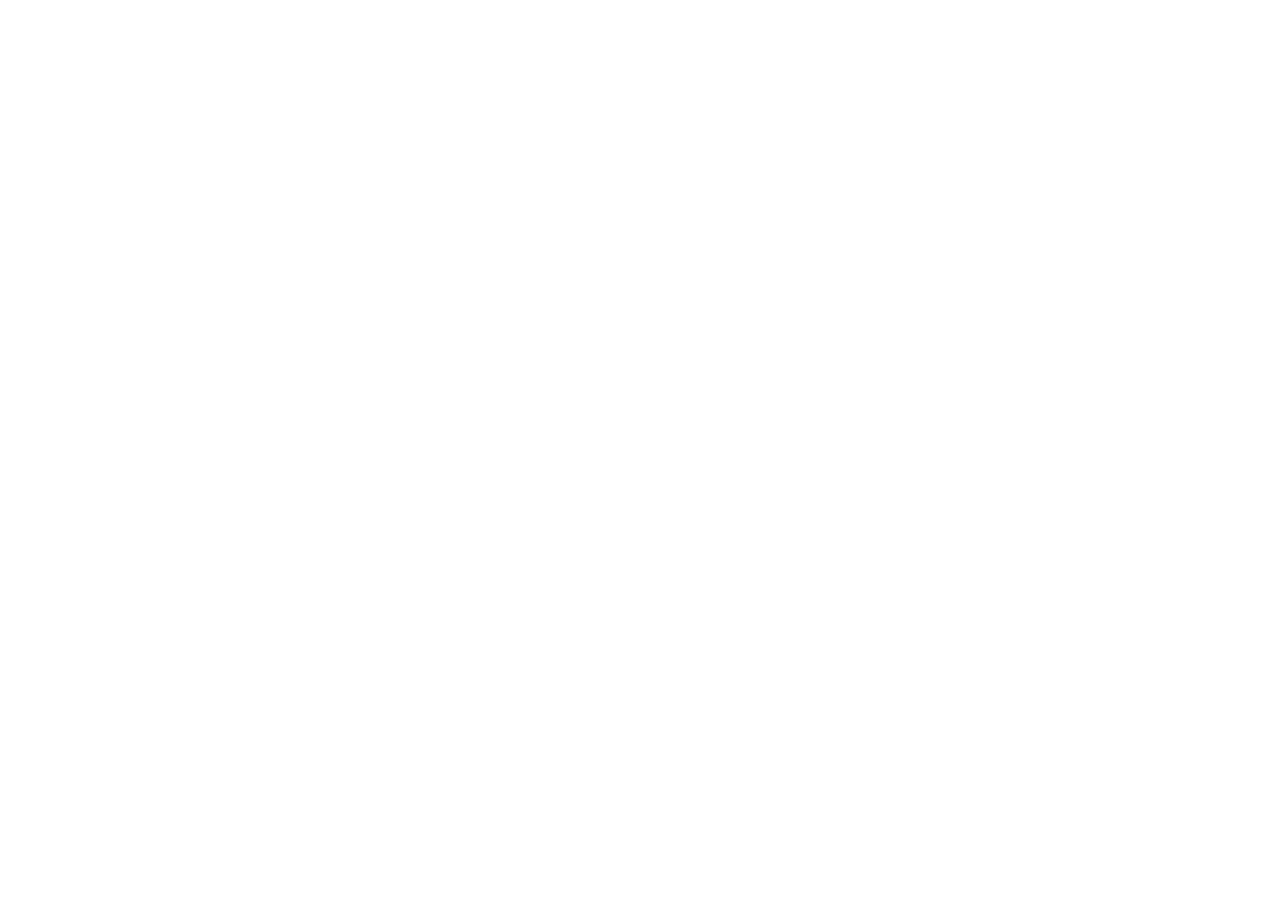
==== 5.2 Frisörsalon/index.html @ 0c32e0de "Correct directory numer" ====
<!DOCTYPE html>
<html lang="de">
<head>
    <meta charset="UTF-8">
    <meta http-equiv="X-UA-Compatible" content="IE=edge">
    <meta name="viewport" content="width=device-width, initial-scale=1">

    <title>Frisörsalon XXX</title>

    <link rel="stylesheet" type="text/css" href="assets/css/bootstrap.min.css">
    <link

</head>
<body>

<!-- Bootstrap JavaScript -->
<script src="https://ajax.googleapis.com/ajax/libs/jquery/1.11.2/jquery.min.js"></script>
<script src="assets/js/bootstrap.min.js"></script>



</body>
</html>
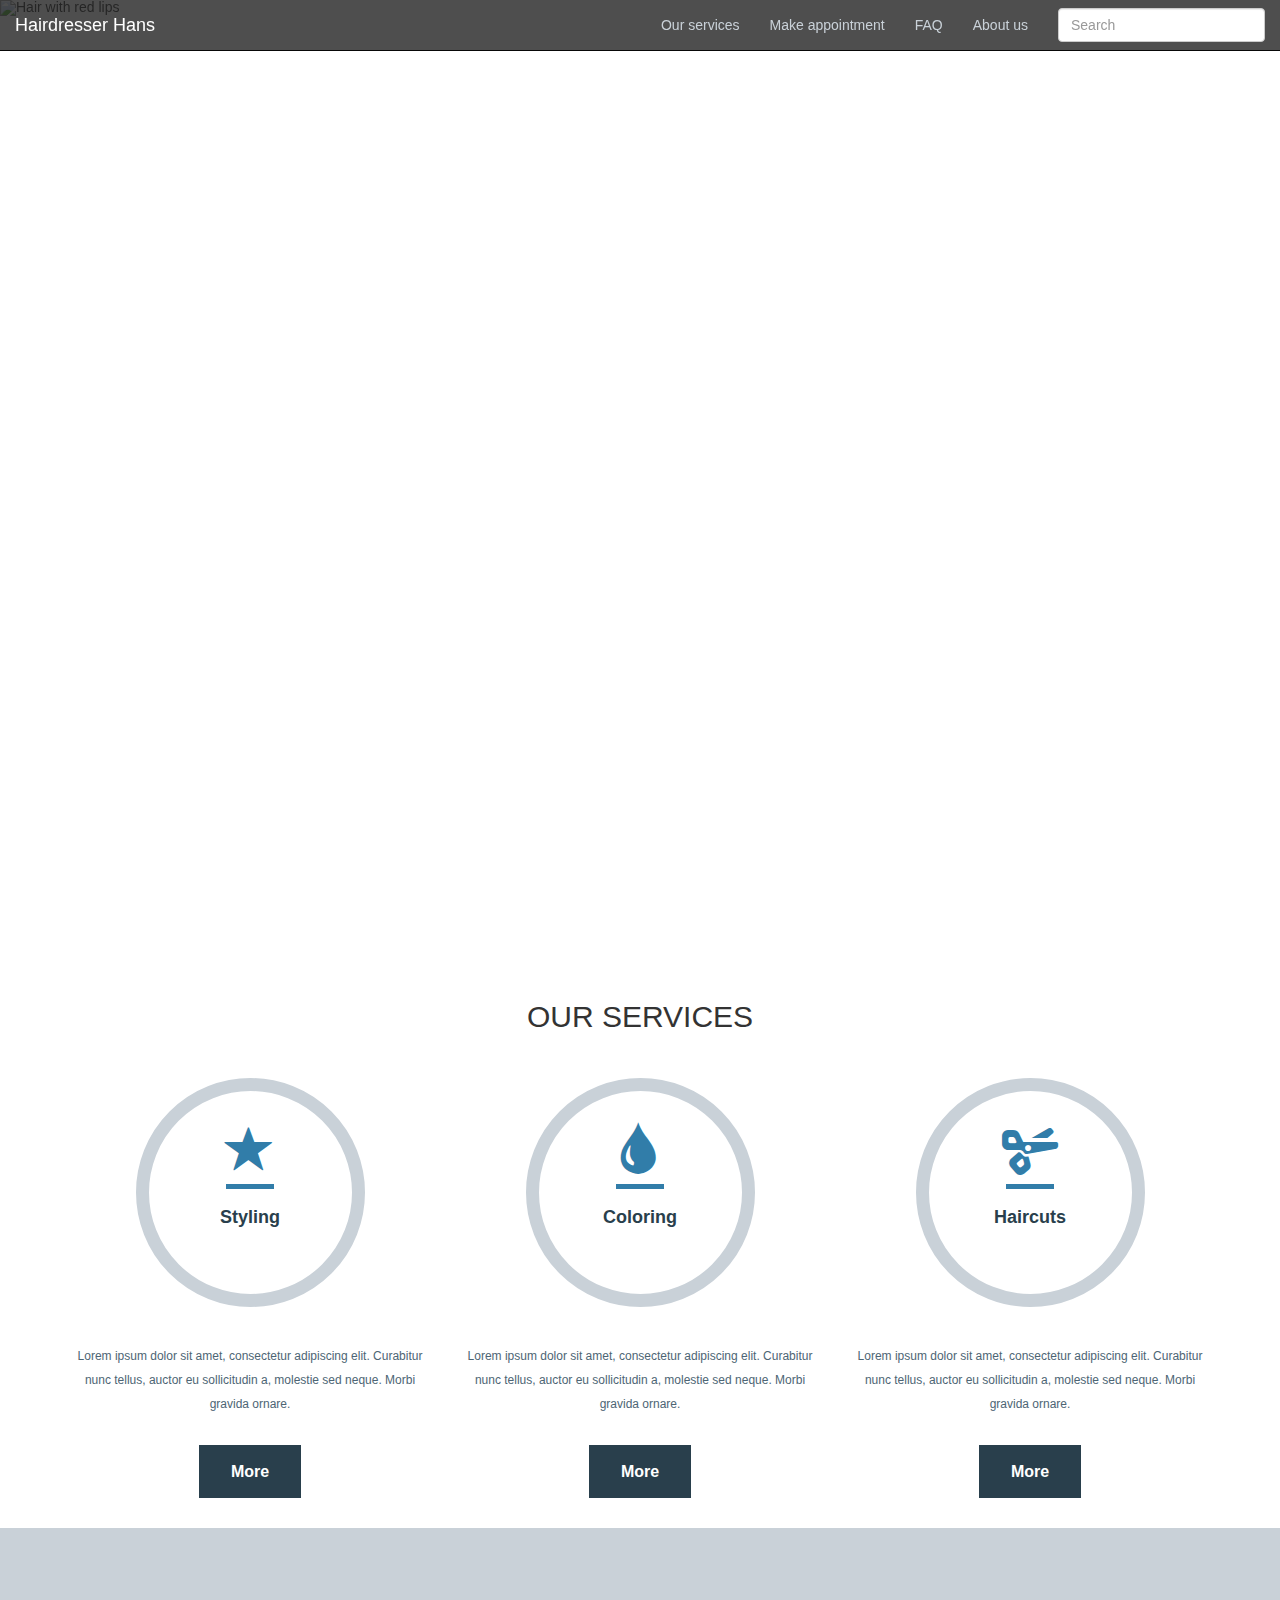
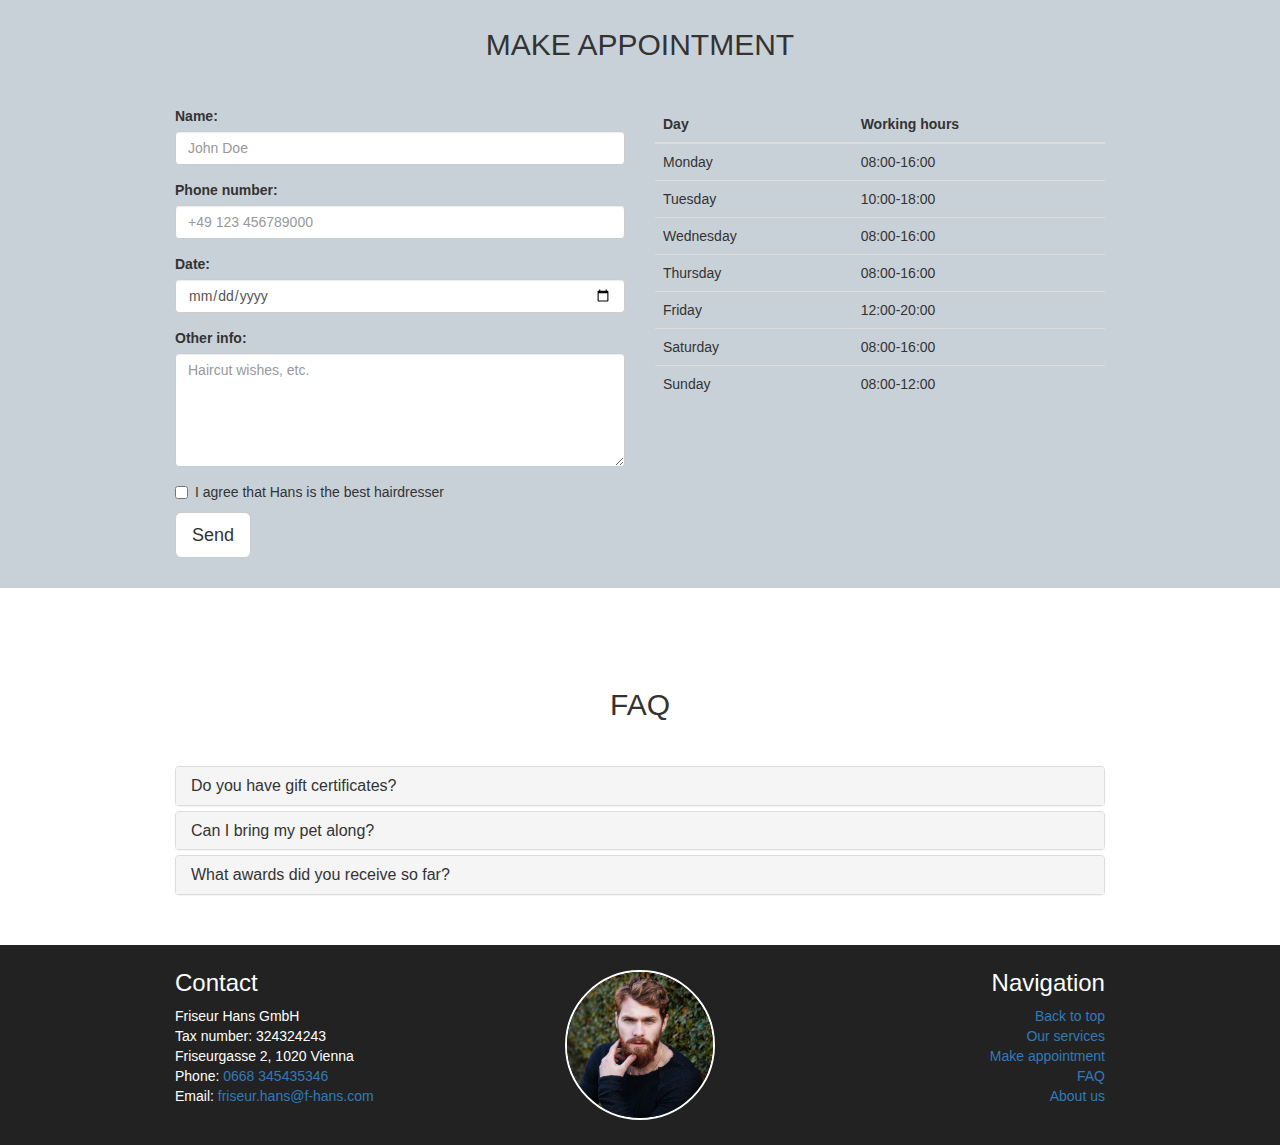
==== commit 2223f125: "Add homework 5.2 Frisörsalon" ====
--- a/5.2 Frisörsalon/index.html
+++ b/5.2 Frisörsalon/index.html
@@ -5,19 +5,385 @@
     <meta http-equiv="X-UA-Compatible" content="IE=edge">
     <meta name="viewport" content="width=device-width, initial-scale=1">
 
-    <title>Frisörsalon XXX</title>
-
-    <link rel="stylesheet" type="text/css" href="assets/css/bootstrap.min.css">
-    <link
+    <title>Hairdresser Hans</title>
+
+    <link href="https://maxcdn.bootstrapcdn.com/bootstrap/3.3.7/css/bootstrap.min.css" rel="stylesheet" integrity="sha384-BVYiiSIFeK1dGmJRAkycuHAHRg32OmUcww7on3RYdg4Va+PmSTsz/K68vbdEjh4u" crossorigin="anonymous">
+    <link href="assets/css/style.css" rel="stylesheet" type="text/css">
+    <link href="assets/css/scolling-nav.css" rel="stylesheet" type="text/css">
+
 
 </head>
-<body>
-
-<!-- Bootstrap JavaScript -->
-<script src="https://ajax.googleapis.com/ajax/libs/jquery/1.11.2/jquery.min.js"></script>
-<script src="assets/js/bootstrap.min.js"></script>
-
-
+<body id="page-top" data-spy="scroll" data-target=".navbar-fixed-top">
+
+    <header>
+
+    <!-- Navigation -->
+      <nav class="navbar navbar-inverse navbar-fixed-top">
+        <div class="container-fluid">
+          <div class="navbar-header">
+            <button type="button" class="navbar-toggle" data-toggle="collapse" data-target="#myNavbar">
+              <span class="icon-bar"></span>
+              <span class="icon-bar"></span>
+              <span class="icon-bar"></span>
+            </button>
+            <a class="navbar-brand page-scroll" href="#page-top">Hairdresser Hans</a>
+          </div>
+          <div class="collapse navbar-collapse" id="myNavbar">
+            <form class="navbar-form navbar-right">
+              <div class="form-group">
+                <input type="text" class="form-control" placeholder="Search">
+              </div>
+            </form>
+            <ul class="nav navbar-nav navbar-right">
+              <li><a href="#services" class="page-scroll">Our services</a></li>
+              <li><a href="#appointment" class="page-scroll">Make appointment</a></li>
+              <li><a href="#faq" class="page-scroll">FAQ</a></li>
+              <li><a href="#about" class="page-scroll" data-toggle="modal" data-target="#myModal">About us</a></li>
+            </ul>
+          </div>
+        </div>
+      </nav>
+
+    <!-- Hero Carousel -->
+        <div id="myCarousel" class="carousel slide" data-ride="carousel">
+          <!-- Indicators -->
+          <ol class="carousel-indicators">
+            <li data-target="#myCarousel" data-slide-to="0" class="active"></li>
+            <li data-target="#myCarousel" data-slide-to="1"></li>
+            <li data-target="#myCarousel" data-slide-to="2"></li>
+          </ol>
+
+          <!-- Wrapper for slides -->
+          <div class="carousel-inner">
+            <div class="item active">
+              <img src="assets/img/hero1.jpg" alt="Hair with red lips">
+            </div>
+
+            <div class="item">
+              <img src="assets/img/hero2.jpg" alt="Wet Hair in motion">
+            </div>
+
+            <div class="item">
+              <img src="assets/img/hero3.jpg" alt="Woman with bun">
+            </div>
+          </div>
+        </div>
+
+    </header>
+
+    <!-- Services -->
+    <section id="services">
+        <div class="section_heading">
+            <h2>Our Services</h2>
+        </div>
+        <div class="container">
+            <div class="row">
+                <div class="col-md-4 col-sm-6">
+                    <div class="serviceBox">
+                        <div class="service-icon">
+                            <span><icon class="glyphicon glyphicon-star"></icon></span>
+                            <h3>Styling</h3>
+                        </div>
+                        <div class="service-content">
+                            <p>Lorem ipsum dolor sit amet, consectetur adipiscing elit. Curabitur nunc tellus, auctor eu sollicitudin a, molestie sed neque. Morbi gravida ornare. </p>
+                            <a class="read" href="#" data-toggle="modal" data-target="#myModalstyling">more</a>
+                        </div>
+                    </div>
+                </div>
+                <div class="col-md-4 col-sm-6">
+                    <div class="serviceBox">
+                        <div class="service-icon">
+                            <span><icon class="glyphicon glyphicon-tint"></icon></span>
+                            <h3>Coloring</h3>
+                        </div>
+                        <div class="service-content">
+                            <p>Lorem ipsum dolor sit amet, consectetur adipiscing elit. Curabitur nunc tellus, auctor eu sollicitudin a, molestie sed neque. Morbi gravida ornare. </p>
+                            <a class="read" href="#" data-toggle="modal" data-target="#myModalcolor">more</a>
+                        </div>
+                    </div>
+                </div>
+                <div class="col-md-4 col-sm-6">
+                    <div class="serviceBox">
+                        <div class="service-icon">
+                            <span><icon class="glyphicon glyphicon-scissors"></icon></span>
+                            <h3>Haircuts</h3>
+                        </div>
+                        <div class="service-content">
+                            <p>Lorem ipsum dolor sit amet, consectetur adipiscing elit. Curabitur nunc tellus, auctor eu sollicitudin a, molestie sed neque. Morbi gravida ornare. </p>
+                            <a class="read" href="#" data-toggle="modal" data-target="#myModalhaircuts">more</a>
+                        </div>
+                    </div>
+                </div>
+            </div>
+        </div>
+    </section>
+
+    <!-- Appointment -->
+    <section id="appointment">
+        <div class="section_heading">
+            <h2>Make appointment</h2>
+        </div>
+
+        <div class="container">
+            <div class="row">
+
+                <!-- Input Form -->
+                <div class="col-md-6">
+                    <form>
+                      <div class="form-group">
+                          <label for="name">Name:</label>
+                          <input type="text" class="form-control" id="name" placeholder="John Doe">
+                      </div>
+                      <div class="form-group">
+                          <label for="tel">Phone number:</label>
+                          <input type="tel" class="form-control" id="tel" placeholder="+49 123 456789000">
+                      </div>
+                      <div class="form-group">
+                          <label for="date">Date:</label>
+                          <input type="date" class="form-control" id="date">
+                      </div>
+                      <div class="form-group">
+                          <label for="info">Other info:</label>
+                          <textarea class="form-control" rows="5" id="info" placeholder="Haircut wishes, etc."></textarea>
+                      </div>
+                      <div class="checkbox">
+                          <label><input type="checkbox" value="">I agree that Hans is the best hairdresser</label>
+                      </div>
+                      <button type="submit" class="btn btn-default btn-lg">Send</button>
+                    </form>
+                </div>
+
+                <!-- Working Hours -->
+                <div class="col-md-6">
+                    <table>
+                        <table class="table table-hover">
+                        <thead>
+                          <tr>
+                            <th>Day</th>
+                            <th>Working hours</th>
+                          </tr>
+                        </thead>
+                        <tbody>
+                          <tr>
+                            <td>Monday</td>
+                            <td>08:00-16:00</td>
+                          </tr>
+                          <tr>
+                            <td>Tuesday</td>
+                            <td>10:00-18:00</td>
+                          </tr>
+                          <tr>
+                            <td>Wednesday</td>
+                            <td>08:00-16:00</td>
+                          </tr>
+                          <tr>
+                            <td>Thursday</td>
+                            <td>08:00-16:00</td>
+                          </tr>
+                          <tr>
+                            <td>Friday</td>
+                            <td>12:00-20:00</td>
+                          </tr>
+                          <tr>
+                            <td>Saturday</td>
+                            <td>08:00-16:00</td>
+                          </tr>
+                          <tr>
+                            <td>Sunday</td>
+                            <td>08:00-12:00</td>
+                          </tr>
+                        </tbody>
+                      </table>
+                    </table>
+                </div>
+            </div>
+        </div>
+    </section>
+
+    <!-- FAQ -->
+    <section id="faq">
+        <div class="section_heading">
+            <h2>FAQ</h2>
+        </div>
+        <div class="container">
+            <div class="panel-group" id="accordion">
+                <div class="panel panel-default">
+                  <div class="panel-heading">
+                    <h4 class="panel-title">
+                      <a data-toggle="collapse" data-parent="#accordion" href="#collapse1">Do you have gift certificates?</a>
+                    </h4>
+                  </div>
+                  <div id="collapse1" class="panel-collapse collapse">
+                    <div class="panel-body">
+                        <p>Gift certificates are available for purchase in the salon or over the phone. If you purchase a gift certificate over the phone, we can either mail it to your lucky recipient or simply keep it in our files. Gift certificates are not redeemable for cash or refundable.</p>
+                        <button type="button" class="btn btn-primary btn-sm"><a href="tel:+0668345435346">Call now!</a></button>
+                    </div>
+                  </div>
+                </div>
+                <div class="panel panel-default">
+                  <div class="panel-heading">
+                    <h4 class="panel-title">
+                      <a data-toggle="collapse" data-parent="#accordion" href="#collapse2">Can I bring my pet along?</a>
+                    </h4>
+                  </div>
+                  <div id="collapse2" class="panel-collapse collapse">
+                    <div class="panel-body">Lorem ipsum dolor sit amet, consectetur adipisicing elit,
+                    sed do eiusmod tempor incididunt ut labore et dolore magna aliqua. Ut enim ad minim veniam,
+                    quis nostrud exercitation ullamco laboris nisi ut aliquip ex ea commodo consequat.</div>
+                  </div>
+                </div>
+                <div class="panel panel-default">
+                  <div class="panel-heading">
+                    <h4 class="panel-title">
+                      <a data-toggle="collapse" data-parent="#accordion" href="#collapse3">What awards did you receive so far?</a>
+                    </h4>
+                  </div>
+                  <div id="collapse3" class="panel-collapse collapse">
+                    <div class="panel-body">Lorem ipsum dolor sit amet, consectetur adipisicing elit,
+                    sed do eiusmod tempor incididunt ut labore et dolore magna aliqua. Ut enim ad minim veniam,
+                    quis nostrud exercitation ullamco laboris nisi ut aliquip ex ea commodo consequat.</div>
+                  </div>
+                </div>
+              </div>
+            </div>
+        </div>
+    </section>
+
+
+    <!-- Modals -->
+
+    <!-- About -->
+    <div id="myModal" class="modal fade" role="dialog">
+      <div class="modal-dialog">
+
+        <!-- Modal content-->
+        <div class="modal-content">
+          <div class="modal-header">
+            <button type="button" class="close" data-dismiss="modal">&times;</button>
+            <h4 class="modal-title">About us</h4>
+          </div>
+          <div class="modal-body">
+              <p>At Hans Hairsalon we are passionate about meeting the unique need of our clients and creating a style that highlights their natural beauty. We create a perfect style by listening to our clients' desires wether they are a business professional or someone who wants to sport the trendiest styles.</p>
+              <p>We pride ourselves in keeping up with our education and therefore, we always bring a fresh perspective to our work. Our atmosphere is comfortable and professional...a taste of Vienna and Austria.</p>
+              <img class="img-responsive" src="assets/img/about.jpeg" alt="about">
+          </div>
+          <div class="modal-footer">
+            <button type="button" class="btn btn-default" data-dismiss="modal">Close</button>
+          </div>
+        </div>
+
+      </div>
+    </div>
+
+    <!-- Styling -->
+    <div id="myModalstyling" class="modal fade" role="dialog">
+      <div class="modal-dialog">
+
+        <!-- Modal content-->
+        <div class="modal-content">
+          <div class="modal-header">
+            <button type="button" class="close" data-dismiss="modal">&times;</button>
+            <h4 class="modal-title">Styling</h4>
+          </div>
+          <div class="modal-body">
+              <p>At Hans Hairsalon we are passionate about meeting the unique need of our clients and creating a style that highlights their natural beauty. We create a perfect style by listening to our clients' desires wether they are a business professional or someone who wants to sport the trendiest styles.</p>
+              <p>We pride ourselves in keeping up with our education and therefore, we always bring a fresh perspective to our work. Our atmosphere is comfortable and professional...a taste of Vienna and Austria.</p>
+          </div>
+          <div class="modal-footer">
+            <button type="button" class="btn btn-default" data-dismiss="modal">Close</button>
+          </div>
+        </div>
+
+      </div>
+    </div>
+
+    <!-- Color -->
+    <div id="myModalcolor" class="modal fade" role="dialog">
+      <div class="modal-dialog">
+
+        <!-- Modal content-->
+        <div class="modal-content">
+          <div class="modal-header">
+            <button type="button" class="close" data-dismiss="modal">&times;</button>
+            <h4 class="modal-title">Color</h4>
+          </div>
+          <div class="modal-body">
+              <p>At Hans Hairsalon we are passionate about meeting the unique need of our clients and creating a style that highlights their natural beauty. We create a perfect style by listening to our clients' desires wether they are a business professional or someone who wants to sport the trendiest styles.</p>
+              <p>We pride ourselves in keeping up with our education and therefore, we always bring a fresh perspective to our work. Our atmosphere is comfortable and professional...a taste of Vienna and Austria.</p>
+          </div>
+          <div class="modal-footer">
+            <button type="button" class="btn btn-default" data-dismiss="modal">Close</button>
+          </div>
+        </div>
+
+      </div>
+    </div>
+
+    <!-- Haircuts -->
+    <div id="myModalhaircuts" class="modal fade" role="dialog">
+      <div class="modal-dialog">
+
+        <!-- Modal content-->
+        <div class="modal-content">
+          <div class="modal-header">
+            <button type="button" class="close" data-dismiss="modal">&times;</button>
+            <h4 class="modal-title">Haircuts</h4>
+          </div>
+          <div class="modal-body">
+              <p>At Hans Hairsalon we are passionate about meeting the unique need of our clients and creating a style that highlights their natural beauty. We create a perfect style by listening to our clients' desires wether they are a business professional or someone who wants to sport the trendiest styles.</p>
+              <p>We pride ourselves in keeping up with our education and therefore, we always bring a fresh perspective to our work. Our atmosphere is comfortable and professional...a taste of Vienna and Austria.</p>
+          </div>
+          <div class="modal-footer">
+            <button type="button" class="btn btn-default" data-dismiss="modal">Close</button>
+          </div>
+        </div>
+
+      </div>
+    </div>
+
+    <!-- Footer -->
+    <footer id="footer">
+        <div class="container">
+            <div class="row">
+                <div class="col-md-4 col-sm-4 col-xs-12">
+                    <!-- Contact -->
+                    <div class="contact">
+                        <h3>Contact</h3>
+                        <ul>
+                            <li>Friseur Hans GmbH</li>
+                            <li>Tax number: 324324243</li>
+                            <li>Friseurgasse 2, 1020 Vienna</li>
+                            <li>Phone: <a href="tel:0668345435346">0668 345435346</a></li>
+                            <li>Email: <a href="mailto:friseur.hans@f-hans.com">friseur.hans@f-hans.com</a></li>
+                        </ul>
+                    </div>
+                </div>
+                <div class="col-md-4 col-sm-4 col-xs-12">
+                    <img src="assets/img/hans.jpeg" class="img-circle img-responsive" alt="Hans">
+                </div>
+                <div class="col-md-4 col-sm-4 col-xs-12">
+                    <nav id="nav-footer">
+                        <h3>Navigation</h3>
+                        <ul>
+                            <li><a href="#page-top" class="page-scroll">Back to top</a></li>
+                            <li><a href="#services" class="page-scroll">Our services</a></li>
+                            <li><a href="#appointment" class="page-scroll">Make appointment</a></li>
+                            <li><a href="#faq" class="page-scroll">FAQ</a></li>
+                            <li><a href="#about" class="page-scroll" data-toggle="modal" data-target="#myModal">About us</a></li>
+                        </ul>
+                    </nav>
+                </div>
+            </div>
+        </div>
+    </footer>
+
+    <!-- Bootstrap JavaScript -->
+    <script src="https://ajax.googleapis.com/ajax/libs/jquery/1.11.2/jquery.min.js"></script>
+    <script src="https://maxcdn.bootstrapcdn.com/bootstrap/3.3.7/js/bootstrap.min.js" integrity="sha384-Tc5IQib027qvyjSMfHjOMaLkfuWVxZxUPnCJA7l2mCWNIpG9mGCD8wGNIcPD7Txa" crossorigin="anonymous"></script>
+
+    <!-- Scrolling Nav -->
+    <script src="assets/js/scrolling-nav.js"></script>
+    <script src="assets/js/jquery.easing.min.js"></script>
 
 </body>
 </html>--- a/5.2 Frisörsalon/assets/css/style.css
+++ b/5.2 Frisörsalon/assets/css/style.css
@@ -0,0 +1,210 @@
+/* Basic Styles */
+
+/* Buttons */
+
+button a {
+    text-decoration: none;
+    color: #fff;
+}
+
+button a:hover {
+    text-decoration: none;
+    color: #fff;
+}
+
+/* Section Heading */
+
+.section_heading {
+    margin: 0px auto 45px;
+}
+
+.section_heading > h2 {
+    text-align: center;
+    text-transform: uppercase;
+}
+
+/* Links */
+
+a:focus {
+    outline: none;
+}
+
+/* Modals */
+
+.modal-body p {
+    text-align: justify;
+}
+
+/* HEADER SECTION */
+
+/* Navigation */
+
+.navbar-inverse {
+    background-color: rgba(34, 34, 34, 0.8);
+}
+
+.navbar-inverse .navbar-nav>li>a {
+    color: #c9d1d8;
+}
+
+.navbar-brand {
+    color: #c9d1d8;
+}
+
+/* Carousel */
+
+.carousel-inner {
+    height: 100vh;
+}
+
+.carousel-inner img {
+
+}
+
+
+/* SERVICE SECTION */
+
+#services {
+    padding: 80px 0 30px;
+}
+
+/* Service Boxes */
+.serviceBox{
+    text-align: center;
+}
+.serviceBox .service-icon{
+    width: 229px;
+    height: 229px;
+    border-radius: 50%;
+    background: transparent;
+    border: 13px solid #c9d1d8;
+    margin: 0 auto 37px;
+    padding: 35px 0 0;
+    transition: all 0.25s ease 0s;
+}
+.serviceBox:hover .service-icon{
+    background:#293f4c;
+}
+.serviceBox .service-icon span{
+    border-bottom: 5px solid #317da9;
+    color: #317da9;
+    display: inline-block;
+    font: bold 48px/54px "Arial Black";
+    margin-bottom: 16px;
+    transition: all 0.25s ease 0s;
+}
+.serviceBox:hover .service-icon span{
+    color: #fff;
+    border-bottom: 5px solid #fff;
+}
+.serviceBox .service-icon h3{
+    color: #293f4c;
+    display: block;
+    font: bold 18px/24px "Arial";
+    margin-top: 0;
+    text-transform: capitalize;
+    transition: all 0.25s ease 0s;
+}
+.serviceBox:hover .service-icon h3{
+    color: #fff;
+}
+.serviceBox .service-content p {
+    color: #4d6574;
+    font: 12px/24px "Arial";
+    margin-bottom: 29px;
+}
+.serviceBox .read {
+    background: #293f4c;
+    color: #fff;
+    display: inline-block;
+    font: bold 16px/53px "Arial";
+    padding: 0 32px;
+    text-transform: capitalize;
+    transition: all 0.25s ease 0s;
+}
+.serviceBox:hover .read{
+    background: #327fab;
+    text-decoration: none;
+}
+@media screen and (max-width: 990px){
+    .serviceBox{
+        margin-bottom: 30px;
+    }
+}
+
+/* APPOINTMENT SECTION */
+
+#appointment {
+    padding: 80px 0 30px;
+    background-color: #c9d1d8;
+}
+
+#appointment .container {
+    width: 75%;
+}
+
+
+/* FAQ SECTION */
+
+#faq {
+    padding: 80px 0 30px;
+}
+
+#faq > .container {
+    width: 75%;
+}
+
+/* FOOTER */
+
+#footer {
+    background-color: rgb(34, 34, 34);
+    color: #fff;
+    padding: 25px 0 25px;;
+}
+
+#footer div.container {
+    width: 75%;
+}
+
+#footer h3 {
+    margin-top: 0;
+}
+
+#footer img {
+    max-width: 150px;
+    margin: auto;
+    border: 2px solid #fff;
+}
+
+#footer ul {
+    padding: 0;
+}
+
+#footer li {
+    list-style: none;
+    text-align: left;
+}
+
+#footer li a {
+    text-decoration: none;
+}
+
+#footer nav, #footer nav li {
+    text-align: right;
+}
+
+@media screen and (max-width: 765px) {
+
+    #footer nav, #footer nav li {
+        text-align: center;
+    }
+
+    .contact, #footer li {
+        text-align: center;
+    }
+
+    #footer img {
+        margin: 15px auto;
+    }
+
+}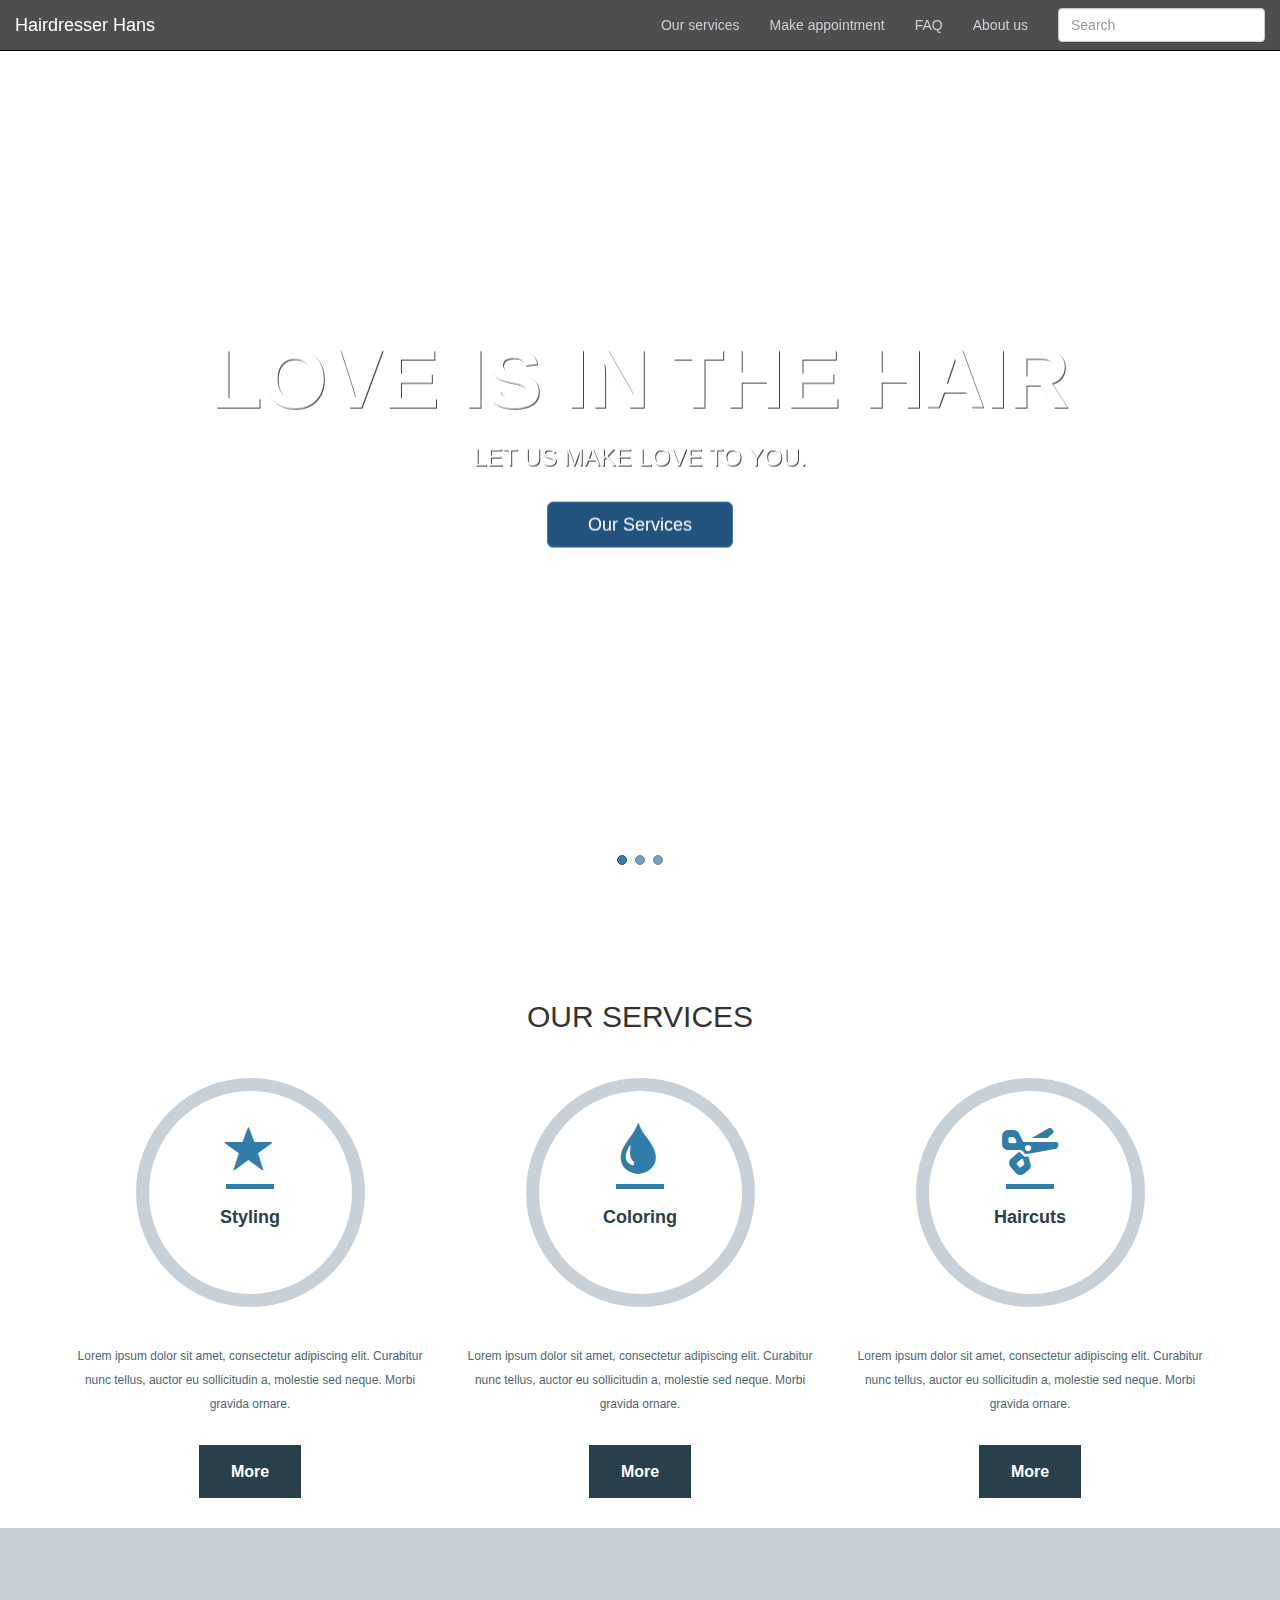
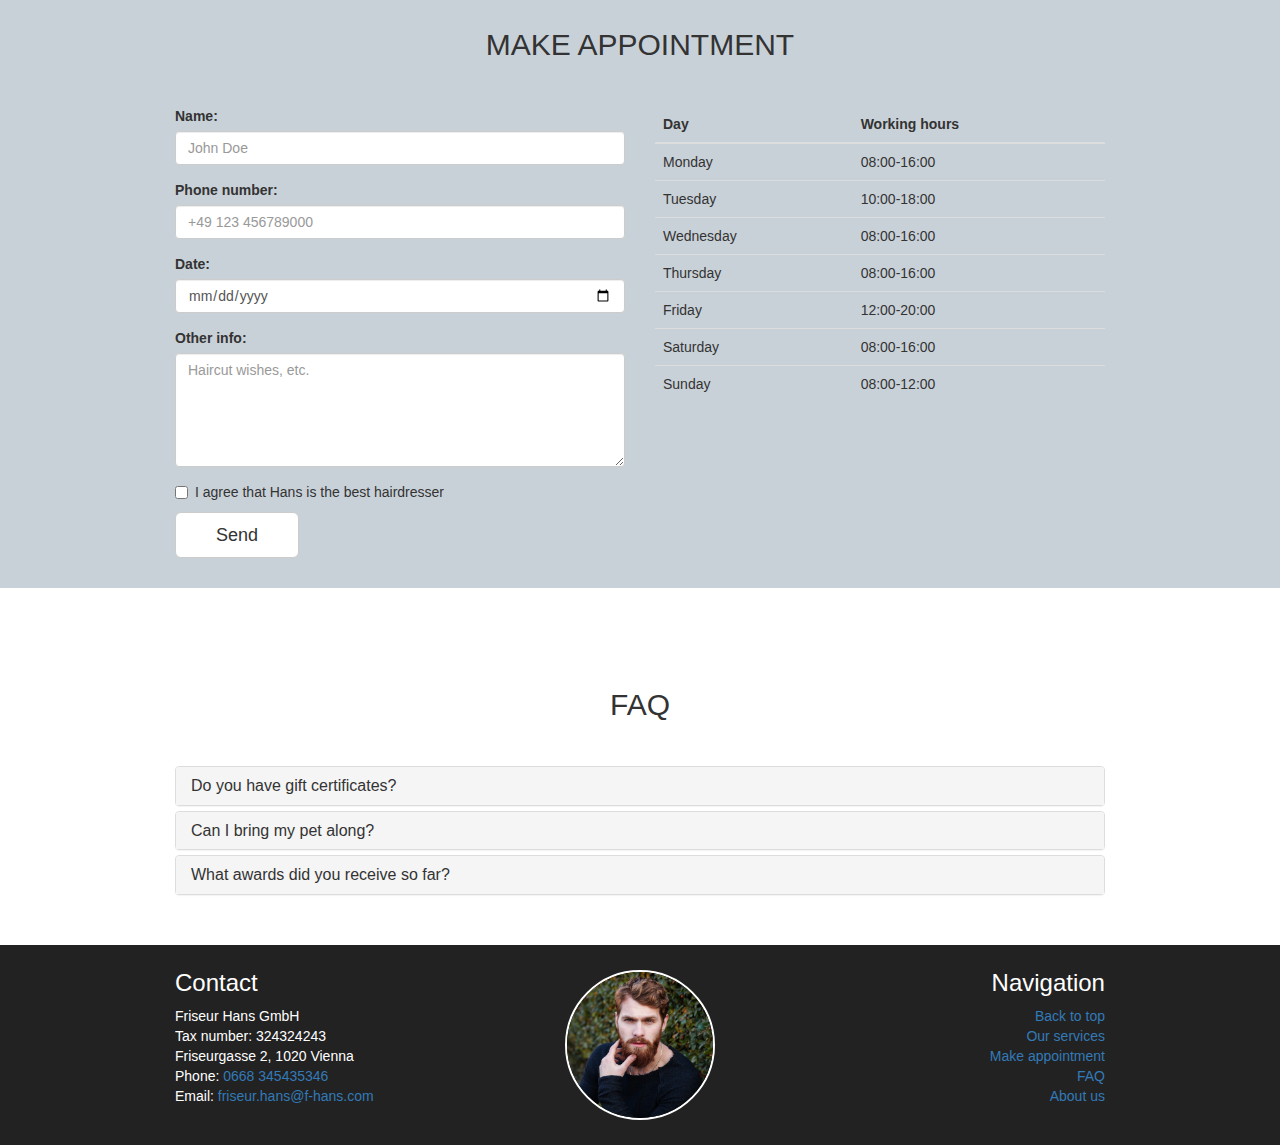
==== commit a8fc090d: "Add Hero Carousel" ====
--- a/5.2 Frisörsalon/index.html
+++ b/5.2 Frisörsalon/index.html
@@ -45,7 +45,8 @@
       </nav>
 
     <!-- Hero Carousel -->
-        <div id="myCarousel" class="carousel slide" data-ride="carousel">
+        <div id="myCarousel" class="carousel hero-carousel slide" data-ride="carousel">
+
           <!-- Indicators -->
           <ol class="carousel-indicators">
             <li data-target="#myCarousel" data-slide-to="0" class="active"></li>
@@ -55,16 +56,35 @@
 
           <!-- Wrapper for slides -->
           <div class="carousel-inner">
-            <div class="item active">
-              <img src="assets/img/hero1.jpg" alt="Hair with red lips">
-            </div>
-
-            <div class="item">
-              <img src="assets/img/hero2.jpg" alt="Wet Hair in motion">
-            </div>
-
-            <div class="item">
-              <img src="assets/img/hero3.jpg" alt="Woman with bun">
+            <div class="item slides active">
+                <div class="slide_1"></div>
+                <div class="hero">
+                    <hgroup>
+                      <h1>Love is in the hair</h1>
+                      <h3>Let us make love to you.</h3>
+                    </hgroup>
+                    <button class="btn btn-hero btn-lg" role="button"><a href="#services" class="page-scroll">Our Services</a></button>
+                </div>
+            </div>
+            <div class="item slides">
+                <div class="slide_2"></div>
+                <div class="hero">
+                    <hgroup>
+                        <h1>No more bad hair days</h1>
+                        <h3>Let us help you! See a stylist.</h3>
+                      </hgroup>
+                    <button class="btn btn-hero btn-lg" role="button"><a href="#appointment" class="page-scroll">Make appointment</a></button>
+                </div>
+            </div>
+            <div class="item slides">
+                <div class="slide_3"></div>
+                <div class="hero">
+                    <hgroup>
+                        <h1>Improve your selfies</h1>
+                        <h3>Invest in your hair - you wear it everyday.</h3>
+                      </hgroup>
+                    <button class="btn btn-hero btn-lg" role="button"><a href="#services" class="page-scroll">Our Services</a></button>
+                </div>
             </div>
           </div>
         </div>
--- a/5.2 Frisörsalon/assets/css/style.css
+++ b/5.2 Frisörsalon/assets/css/style.css
@@ -53,12 +53,110 @@
 
 /* Carousel */
 
-.carousel-inner {
+.hero-carousel {
+    position: relative;
     height: 100vh;
 }
-
-.carousel-inner img {
-
+.hero-carousel .carousel-inner .item {
+    height: 100vh;
+}
+.hero-carousel .carousel-indicators > li {
+    margin: 0 2px;
+    background-color: #317da9;
+    border-color: #23527c;
+    opacity: .7;
+}
+.hero-carousel .carousel-indicators > li.active {
+  width: 10px;
+  height: 10px;
+  opacity: 1;
+}
+
+/* Headers */
+
+.hero {
+    position: absolute;
+    top: 50%;
+    left: 50%;
+    z-index: 3;
+    color: #fff;
+    text-align: center;
+    text-transform: uppercase;
+    text-shadow: 1px 1px 0 rgba(0,0,0,.75);
+      -webkit-transform: translate3d(-50%,-50%,0);
+         -moz-transform: translate3d(-50%,-50%,0);
+          -ms-transform: translate3d(-50%,-50%,0);
+           -o-transform: translate3d(-50%,-50%,0);
+              transform: translate3d(-50%,-50%,0);
+}
+.hero h1 {
+    font-size: 6em;
+    font-weight: bold;
+    margin: 0;
+    padding: 0;
+}
+
+.hero-carousel .carousel-inner .item .hero {
+    opacity: 0;
+    -webkit-transition: 2s all ease-in-out .1s;
+       -moz-transition: 2s all ease-in-out .1s;
+        -ms-transition: 2s all ease-in-out .1s;
+         -o-transition: 2s all ease-in-out .1s;
+            transition: 2s all ease-in-out .1s;
+}
+.hero-carousel .carousel-inner .item.active .hero {
+    opacity: 1;
+    -webkit-transition: 2s all ease-in-out .1s;
+       -moz-transition: 2s all ease-in-out .1s;
+        -ms-transition: 2s all ease-in-out .1s;
+         -o-transition: 2s all ease-in-out .1s;
+            transition: 2s all ease-in-out .1s;
+}
+
+/* Overlay */
+.overlay {
+    position: absolute;
+    width: 100%;
+    height: 100%;
+    z-index: 2;
+    background-color: #080d15;
+    opacity: .7;
+}
+
+/* Custom Buttons */
+
+.btn.btn-lg {padding: 10px 40px;}
+.btn.btn-hero,
+.btn.btn-hero:hover,
+.btn.btn-hero:focus {
+    color: #f5f5f5;
+    background-color: #23527c;
+    border-color: #317da9;
+    outline: none;
+    margin: 20px auto;
+}
+
+
+
+
+/* Slides backgrounds */
+
+.hero-carousel .slides .slide_1,
+.hero-carousel .slides .slide_2,
+.hero-carousel .slides .slide_3 {
+  height: 100vh;
+  background-size: cover;
+  background-position: center center;
+  background-repeat: no-repeat;
+}
+.hero-carousel .slides .slide_1 {
+  background-image: url("../img/hero1.jpg");
+}
+.hero-carousel .slides .slide_2 {
+  background-image: url("../img/hero2.jpg");
+}
+.hero-carousel .slides .slide_3 {
+  background-image: url("../img/hero3.jpg");
 }
 
 
@@ -207,4 +305,10 @@
         margin: 15px auto;
     }
 
-}+}
+
+
+/* Media Queries */
+
+@media screen and (min-width: 980px){
+    .hero { width: 980px; }